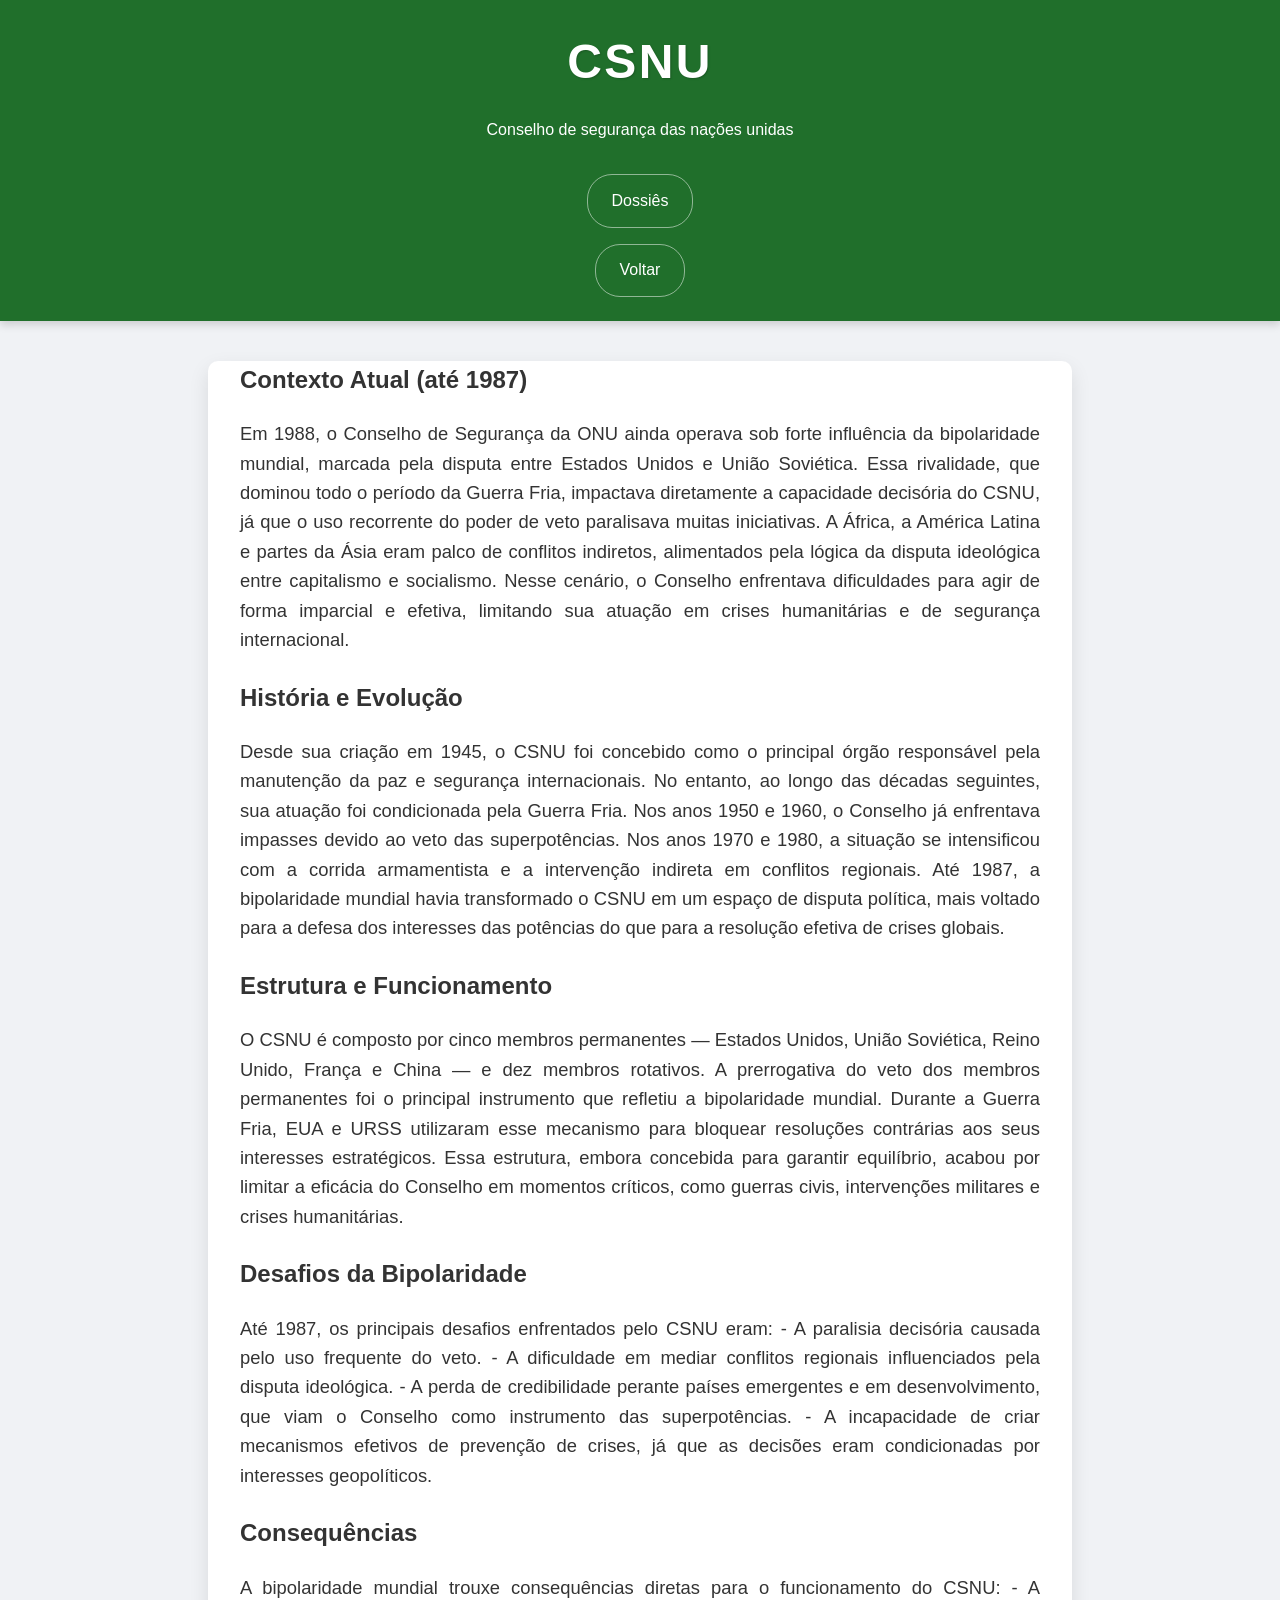
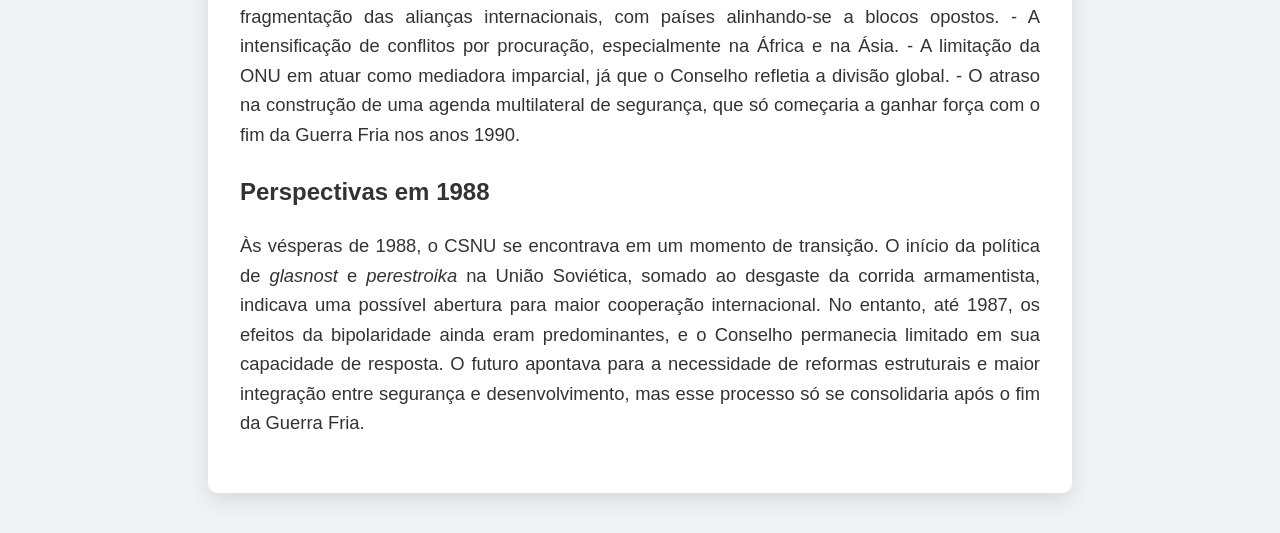
==== modelo-trabalho-iac/CSNU.html @ 4c0ac144 "Add files via upload Rafael Campos e Rafaela Pereira" ====
<!DOCTYPE html>
<html lang="en">

<head>
    <meta charset="UTF-8">
    <meta name="viewport" content="width=device-width, initial-scale=1.0">
    <link rel="stylesheet" href="estilo.css">
    <title>História ....</title>
</head>

<body>
<header>
        <!-- Exemplo de título principal -->
        <h1>CSNU</h1>
        <p>Conselho de segurança das nações unidas</p>
        <nav>
        <nav>
            <a href="https://www.youtube.com/">Dossiês</a>
        </nav>
            <a href="comites.html">Voltar</a>
        </nav>
</header>
  <main>

  <h2>Contexto Atual (até 1987)</h2>

  <p>Em 1988, o Conselho de Segurança da ONU ainda operava sob forte influência da bipolaridade mundial, marcada pela disputa entre Estados Unidos e União Soviética. Essa rivalidade, que dominou todo o período da Guerra Fria, impactava diretamente a capacidade decisória do CSNU, já que o uso recorrente do poder de veto paralisava muitas iniciativas. A África, a América Latina e partes da Ásia eram palco de conflitos indiretos, alimentados pela lógica da disputa ideológica entre capitalismo e socialismo. Nesse cenário, o Conselho enfrentava dificuldades para agir de forma imparcial e efetiva, limitando sua atuação em crises humanitárias e de segurança internacional.</p>

  <h2>História e Evolução</h2>

  <p>Desde sua criação em 1945, o CSNU foi concebido como o principal órgão responsável pela manutenção da paz e segurança internacionais. No entanto, ao longo das décadas seguintes, sua atuação foi condicionada pela Guerra Fria. Nos anos 1950 e 1960, o Conselho já enfrentava impasses devido ao veto das superpotências. Nos anos 1970 e 1980, a situação se intensificou com a corrida armamentista e a intervenção indireta em conflitos regionais. Até 1987, a bipolaridade mundial havia transformado o CSNU em um espaço de disputa política, mais voltado para a defesa dos interesses das potências do que para a resolução efetiva de crises globais.</p>

  <h2>Estrutura e Funcionamento</h2>

  <p>O CSNU é composto por cinco membros permanentes — Estados Unidos, União Soviética, Reino Unido, França e China — e dez membros rotativos. A prerrogativa do veto dos membros permanentes foi o principal instrumento que refletiu a bipolaridade mundial. Durante a Guerra Fria, EUA e URSS utilizaram esse mecanismo para bloquear resoluções contrárias aos seus interesses estratégicos. Essa estrutura, embora concebida para garantir equilíbrio, acabou por limitar a eficácia do Conselho em momentos críticos, como guerras civis, intervenções militares e crises humanitárias.</p>

  <h2>Desafios da Bipolaridade</h2>

  <p>Até 1987, os principais desafios enfrentados pelo CSNU eram: 
  - A paralisia decisória causada pelo uso frequente do veto.  
  - A dificuldade em mediar conflitos regionais influenciados pela disputa ideológica.  
  - A perda de credibilidade perante países emergentes e em desenvolvimento, que viam o Conselho como instrumento das superpotências.  
  - A incapacidade de criar mecanismos efetivos de prevenção de crises, já que as decisões eram condicionadas por interesses geopolíticos.</p>

  <h2>Consequências</h2>

  <p>A bipolaridade mundial trouxe consequências diretas para o funcionamento do CSNU: 
  - A fragmentação das alianças internacionais, com países alinhando-se a blocos opostos.  
  - A intensificação de conflitos por procuração, especialmente na África e na Ásia.  
  - A limitação da ONU em atuar como mediadora imparcial, já que o Conselho refletia a divisão global.  
  - O atraso na construção de uma agenda multilateral de segurança, que só começaria a ganhar força com o fim da Guerra Fria nos anos 1990.</p>

  <h2>Perspectivas em 1988</h2>

  <p>Às vésperas de 1988, o CSNU se encontrava em um momento de transição. O início da política de <i>glasnost</i> e <i>perestroika</i> na União Soviética, somado ao desgaste da corrida armamentista, indicava uma possível abertura para maior cooperação internacional. No entanto, até 1987, os efeitos da bipolaridade ainda eram predominantes, e o Conselho permanecia limitado em sua capacidade de resposta. O futuro apontava para a necessidade de reformas estruturais e maior integração entre segurança e desenvolvimento, mas esse processo só se consolidaria após o fim da Guerra Fria.</p>

</main>
</body>

</html>
---- modelo-trabalho-iac/estilo.css ----
body {
    font-family: 'Segoe UI', Tahoma, Geneva, Verdana, sans-serif;
    margin: 0;
    padding: 0;
    background-color: #f0f2f5;
    /* Um cinza claro e suave */
    color: #333;
    line-height: 1.6;
    text-rendering: optimizeLegibility;
    /* Melhora a renderização do texto */
}

/* --- Cabeçalho --- */
header {
    background-color: #206f2b;
    /* Um verde floresta para um toque natural */
    color: #ffffff;
    padding: 1.5rem 0;
    text-align: center;
    box-shadow: 0 4px 8px rgba(0, 0, 0, 0.15);
    /* Sombra mais pronunciada */
}

header h1 {
    margin: 0;
    font-size: 3rem;
    /* Título maior e impactante */
    letter-spacing: 0.05em;
    /* Pequeno espaçamento entre letras */
    text-shadow: 1px 1px 2px rgba(0, 0, 0, 0.2);
    /* Sombra no texto do título */
}

nav a {
    color: #ffffff;
    text-decoration: none;
    padding: 0.8rem 1.5rem;
    margin-top: 1rem;
    /* Espaço entre o título e o link */
    display: inline-block;
    /* Para que o padding funcione corretamente */
    border: 1px solid rgba(255, 255, 255, 0.5);
    /* Borda sutil */
    border-radius: 25px;
    /* Cantos arredondados para um visual moderno */
    transition: background-color 0.3s ease, transform 0.2s ease;
}

nav a:hover {
    background-color: #6a9b6a;
    /* Um verde mais claro ao passar o mouse */
    transform: translateY(-2px);
    /* Efeito de "levantar" */
    box-shadow: 0 2px 5px rgba(0, 0, 0, 0.2);
}

/* --- Conteúdo Principal --- */
main {
    max-width: 800px;
    /* Largura um pouco menor para melhor leitura */
    margin: 2.5rem auto;
    /* Mais espaço no topo e base */
    padding: 0 2rem;
    background-color: #ffffff;
    border-radius: 10px;
    /* Cantos mais arredondados */
    box-shadow: 0 8px 20px rgba(0, 0, 0, 0.1);
    /* Sombra mais suave e distribuída */
    padding-bottom: 2rem;
    /* Espaço interno na parte inferior */
}

main p {
    font-size: 1.15rem;
    /* Texto do parágrafo um pouco maior */
    margin-bottom: 1.5rem;
    text-align: justify;
    /* Justifica o texto para um visual mais limpo */
}

main img {
    max-width: 100%;
    /* Garante que a imagem não transborde */
    height: auto;
    display: block;
    /* Remove o espaço extra abaixo da imagem */
    margin: 2rem auto;
    /* Centraliza a imagem e adiciona espaço */
    border-radius: 8px;
    /* Cantos arredondados na imagem */
    box-shadow: 0 4px 10px rgba(0, 0, 0, 0.1);
    /* Sombra sutil na imagem */
}

ul {
    list-style: disc inside;
    /* Bolinhas dentro do item da lista */
    padding-left: 0;
    /* Remove padding padrão da lista */
    margin-top: 2rem;
}

li {
    font-size: 1.1rem;
    margin-bottom: 0.8rem;
    padding-left: 1rem;
    /* Espaço para a bolinha */
    position: relative;
    /* Para posicionar a bolinha */
}

/* --- Responsividade --- */
@media (max-width: 768px) {
    header h1 {
        font-size: 2.2rem;
    }

    main {
        margin: 1.5rem auto;
        padding: 0 1.5rem;
    }

    main p {
        font-size: 1rem;
    }

    li {
        font-size: 1rem;
    }
}

@media (max-width: 480px) {
    header h1 {
        font-size: 1.8rem;
    }

    nav a {
        padding: 0.6rme 1rme}
    
    }
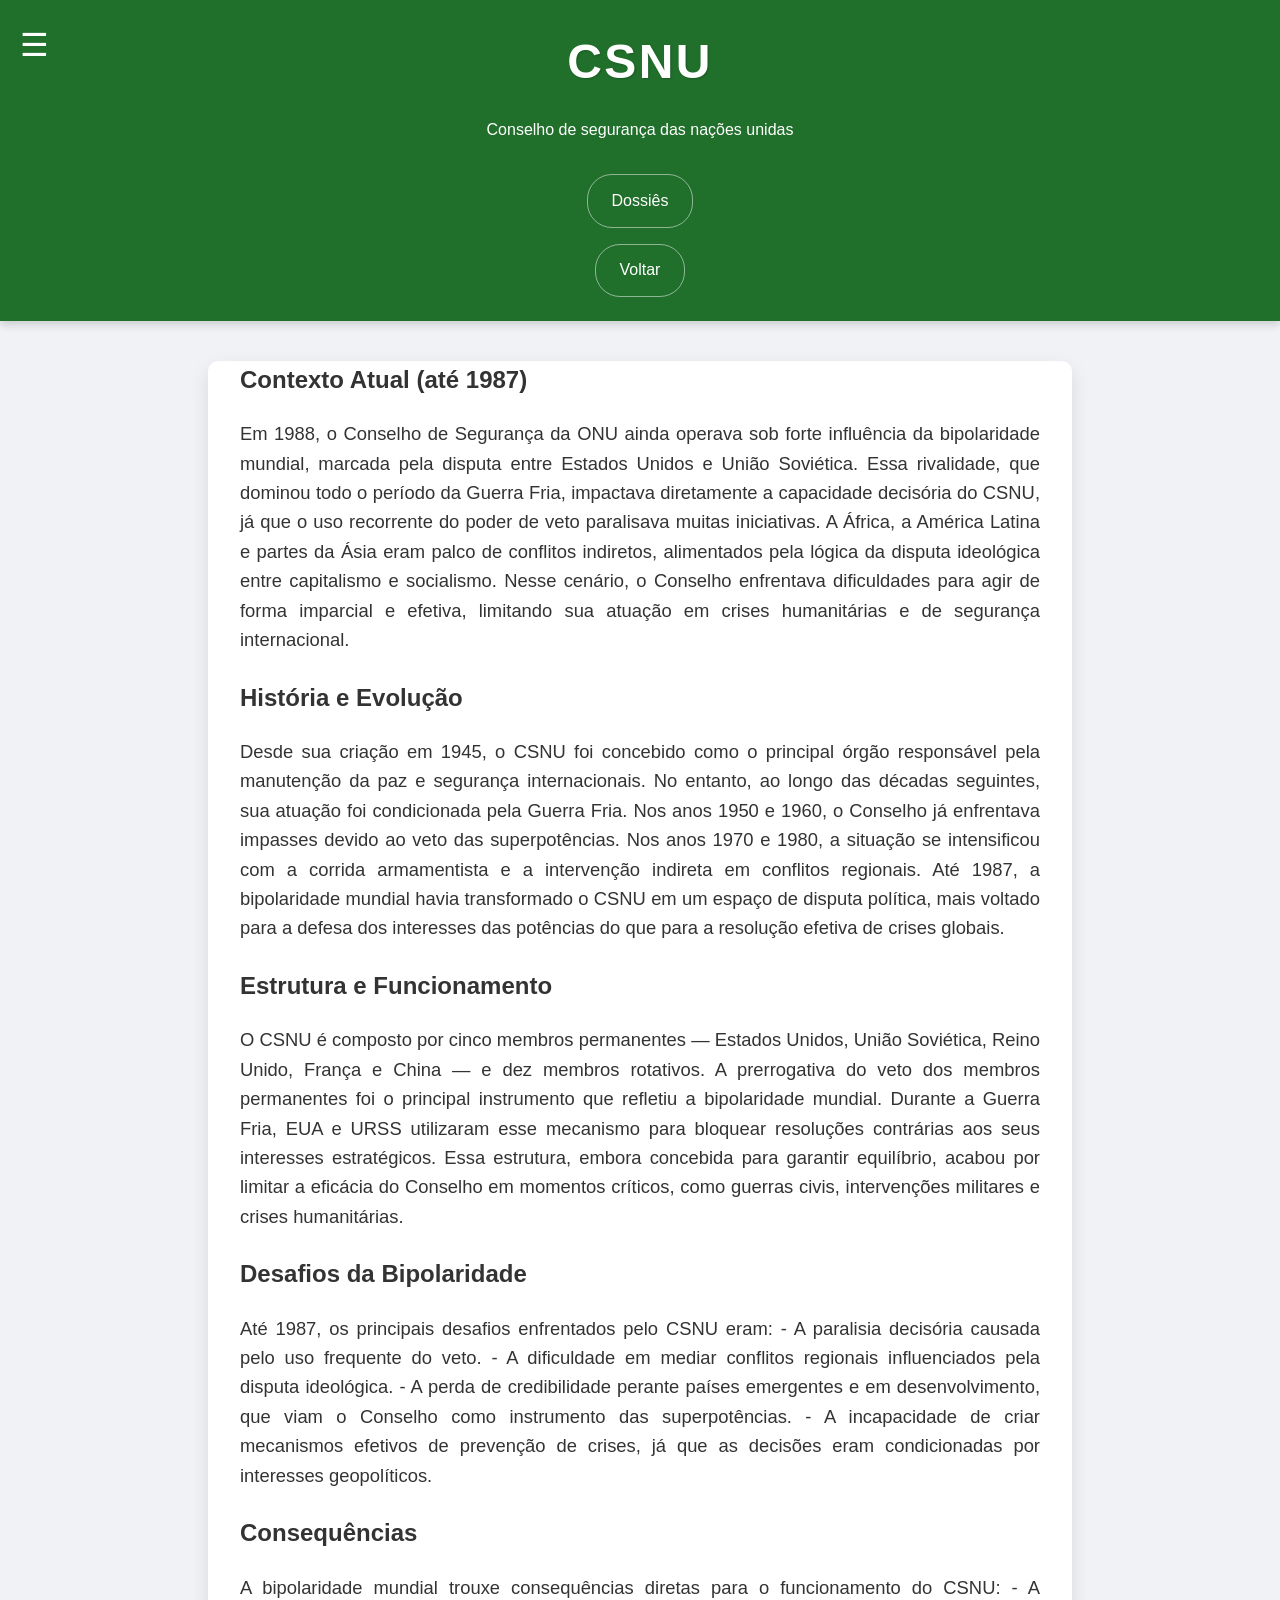
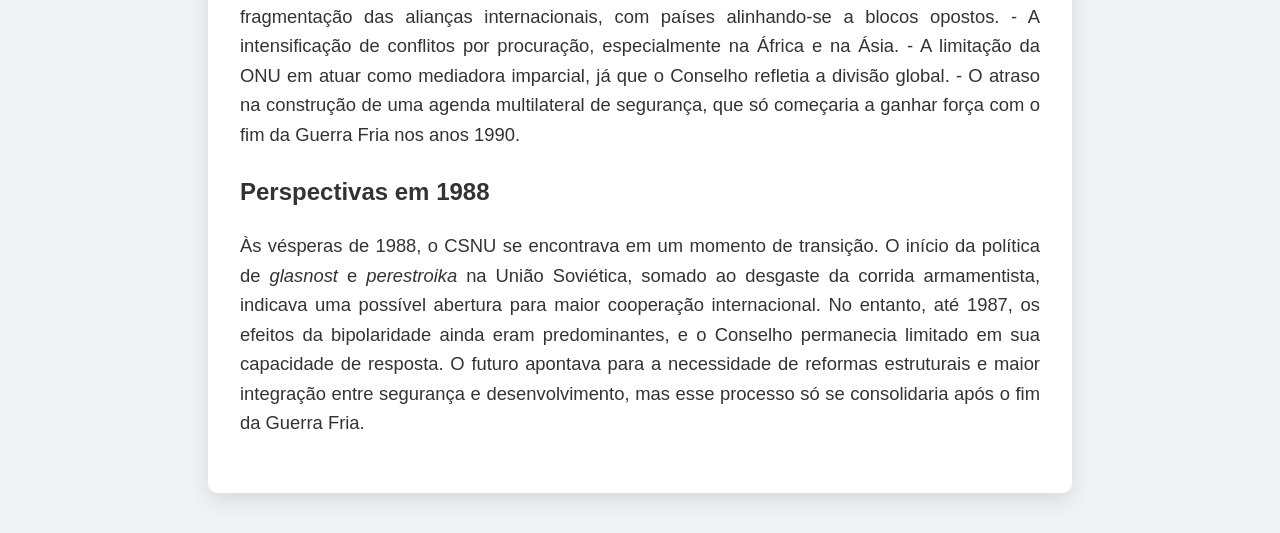
==== commit 75b87c7d: "Add files via upload" ====
--- a/modelo-trabalho-iac/CSNU.html
+++ b/modelo-trabalho-iac/CSNU.html
@@ -5,9 +5,11 @@
     <meta charset="UTF-8">
     <meta name="viewport" content="width=device-width, initial-scale=1.0">
     <link rel="stylesheet" href="estilo.css">
+
+    <link rel="stylesheet" href="estilo.css">
+
     <title>História ....</title>
 </head>
-
 <body>
 <header>
         <!-- Exemplo de título principal -->
@@ -20,6 +22,86 @@
             <a href="comites.html">Voltar</a>
         </nav>
 </header>
+
+     <!-- Botão de menu (hambúrguer) -->
+<div class="menu-toggle">&#9776;</div>
+
+<!-- Menu lateral -->
+<nav class="menu">
+  <a href="inicio.html">Inicio</a>
+  <a href="inscrições.html">Inscrições</a>
+  <a href="comites.html">Comitês</a>
+  <a href="fao.html">FAO</a>
+  <a href="FIFA.html">FIFA</a>
+  <a href="CSNU.html">UNSC</a>
+  <a href="UNDOC.html">UNODOC</a>
+</nav>
+
+<!-- Script -->
+<script>
+  const toggle = document.querySelector('.menu-toggle');
+  const menu = document.querySelector('.menu');
+
+  // abre o menu e esconde o botão
+  toggle.addEventListener('click', () => {
+    menu.classList.add('open');
+    toggle.style.display = 'none';
+  });
+
+  // fecha o menu ao clicar nele e mostra o botão novamente
+  menu.addEventListener('click', () => {
+    menu.classList.remove('open');
+    toggle.style.display = 'block';
+  });
+</script>
+
+<!-- CSS -->
+<style>
+  /* Botão de menu (hambúrguer) */
+  .menu-toggle {
+    position: absolute;
+    top: 20px;
+    left: 20px;
+    font-size: 2em;
+    color: white;
+    cursor: pointer;
+    z-index: 1001;
+  }
+
+  /* Menu lateral */
+  nav.menu {
+    position: fixed;
+    top: 0;
+    left: -350px;
+    width: 300px;
+    height: 100%;
+    background: rgba(255,255,255,0.8);
+    box-shadow: 2px 0 5px rgba(0,0,0,0.3);
+    padding: 20px;
+    transition: left 0.3s ease;
+    z-index: 1000;
+    border-radius: 0 20px 20px 0;
+  }
+
+  nav.menu.open {
+    left: 0;
+  }
+
+  nav.menu a {
+    display: block;
+    color: black;
+    text-decoration: none;
+    padding: 12px 0;
+    font-size: 1.2em;
+  }
+
+  nav.menu a:hover {
+    background: #f0f0f0;
+    border-radius: 8px;
+  }
+ </style>
+
+
   <main>
 
   <h2>Contexto Atual (até 1987)</h2>
